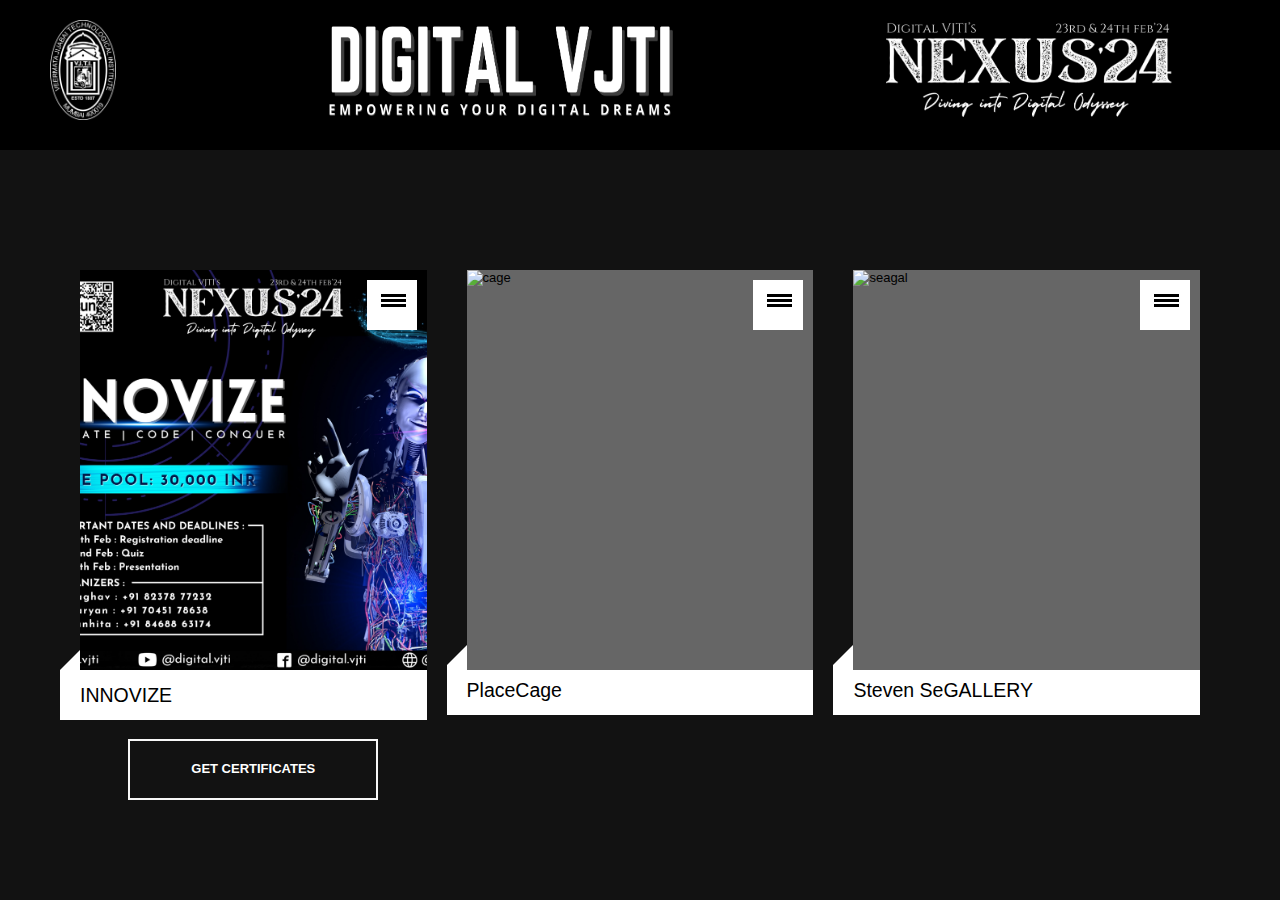
==== index.html @ 86c0597c "first" ====
<!DOCTYPE html>
<html lang="en">
<head>
<meta charset="UTF-8">
<meta name="viewport" content="width=device-width, initial-scale=1.0">
<title>Dark Theme Gallery</title>
<link rel="stylesheet" href="styles.css">
</head>
<body>

    <nav class="navbar">
        <img src="vjti.png" alt="Image 1" class="navbar-img-1" >
        <img src="digitaltext.png" alt="Image 2" class="large-img-2" >
        <img src="nexus.png" alt="Image 3" class="navbar-img-3" >
        <img src="digital.png" alt="Image 4" class="navbar-img-4" >
    </nav>

    <!-- <div class="container">
        <div class="image-container" id="imageContainer" onclick="openLink('page1.html')">
            <img src="innovize.jpg" alt="Image 1">
            <div class="btn-contain">
                <div class="btn-skew-contain">
                  <a href="page1.html" class="btn-skew">
                    <span>Get Certificates</span>
                  </a>
                </div>
              </div>
        </div>
        
        <div class="image-container" onclick="openLink('page2.html')">
            <img src="ctf.jpg" alt="Image 2">
            <div class="btn-contain">
                <div class="btn-skew-contain">
                  <a href="http://mediamilitia.com" class="btn-skew">
                    <span>Get Certificates</span>
                  </a>
                </div>
              </div>
        </div>
        <div class="image-container" onclick="openLink('page3.html')">
            <img src="image3.jpg" alt="Image 3">
            <div class="btn-contain">
                <div class="btn-skew-contain">
                  <a href="http://mediamilitia.com" class="btn-skew">
                    <span>Get Certificates</span>
                  </a>
                </div>
              </div>
        </div>
    </div> -->

    <div class="container">


        <div class="grid">

            <div class="card">
                <input id="card1" type="checkbox">
                <label class="tgl-btn" for="card1"><span></span></label>
                <div class="tgl-view">
                  <div class="card-image">
                    <img src="innovize.jpg" alt="murray">
                  </div>
                  <h2 class="card-title">INNOVIZE</h2>
                  <p class="card-detail">An ideathon in AIML and Blockchain/Web3</p>
                  <div class="btn-contain">
                    <div class="btn-skew-contain">
                      <a href="page1.html" class="btn-skew">
                        <span>Get Certificates</span>
                      </a>
                    </div>
                  </div>
                </div>
              </div>
              
              
            <div class="card">
                <input id="card2" type="checkbox">
                <label class="tgl-btn" for="card2"><span></span></label>
                <div class="tgl-view">
                    <div class="card-image">
                        <img src="https://www.placecage.com/g/600/600" alt="cage">
                    </div>
                    <h2 class="card-title">PlaceCage</h2>
                    <p class="card-detail">I think you've got this figured out by now.<br><br>Calm: https://www.placecage.com/200/300<br>Gray: https://www.placecage.com/g/200/300<br>CRAZY: https://www.placecage.com/c/200/300<br>GIF: https://www.placecage.com/gif/200/300</p>
                </div>
            </div>

            <div class="card">
                <input id="card3" type="checkbox">
                <label class="tgl-btn" for="card3"><span></span></label>
                <div class="tgl-view">
                    <div class="card-image">
                        <img src="https://www.stevensegallery.com/g/600/600" alt="seagal">
                    </div>
                    <h2 class="card-title">Steven SeGALLERY</h2>
                    <p class="card-detail">The internet was missing the ability to provide custom-sized placeholder images of Steven Segal. Now it can.<br><br>Calm: https://stevensegallery.com/200/300<br>Gray: https://stevensegallery.com/g/200/300</p>
                </div>
            </div>

        </div>
    </div>

    <script src="script.js"></script>
</body>
</html>
---- styles.css ----
body {
    margin: 0;
    padding: 0;
    font-family: Arial, sans-serif;
    background-color: #121212;
    color: bl;
}

/* Default styles for desktop */

/* Default styles for desktop */
.navbar {
    display: flex;
    justify-content: flex-start;
    align-items:normal;
    margin-bottom: 4%;
    margin-top: 0%;
    color: black;
    background-color: black;
    height: 150px;
}

.navbar-img-1 {
    width: 80px;
    height: 100px;
    margin-top: 20px;
    margin-right: 40px;
    margin-left: 50px;
}

.large-img-2 {
    display: block; /* Show image 2 by default */
    width: 350px;
    height: 100px;
    margin-top: 20px;
    margin-right: 40px;
    margin-left: 170px;
}

.navbar-img-3 {
    width: 350px;
    height: 100px;
    margin-top: 20px;
    margin-right: 40px;
    margin-left: 170px;
}

.navbar-img-4 {
    width: 100px;
    height: 100px;
    margin-top: 20px;
    margin-right: 100px;
    margin-left: 170px;
}

/* Media query for mobile devices */
@media (max-width: 768px) {
    .navbar {
        flex-wrap: wrap; /* Allow items to wrap */
        justify-content: center; /* Center items on mobile */
    }

    .navbar-img-1,
    .navbar-img-3,
    .navbar-img-4 {
        display: none; /* Hide images 1, 3, and 4 on mobile */
    }

    .large-img-2 {
        display: block; /* Show image 2 on mobile */
        width: 80%; /* Adjust width to fit mobile screen */
        margin: 20px 0; /* Add vertical margin */
    }
}




/* Styles for different image sizes and alignments */




.container {
    display: flex;
    justify-content: center;
    align-items: flex-start;
    flex-wrap: wrap;
    gap: 100px;
    padding: 20px;
}

.image-container {
    width: calc(33.33% - 20px);
    height: auto;
    cursor: pointer;
    border-radius: 10px;
    overflow: hidden;
    box-shadow: 0 4px 8px rgba(0, 0, 0, 0.3);
    transition: transform 0.3s ease;
    position: relative;
    display: flex;
    flex-direction: column;
}



.image-info {
    position: absolute;
    bottom: 0;
    left: 0;
    right: 0;
    padding: 10px;
    background-color: rgba(0, 0, 0, 0.7);
    color: #fff;
    text-align: center;
    z-index: 2;
    border-bottom-left-radius: 10px;
    border-bottom-right-radius: 10px;
    transform: translateY(100%);
    transition: transform 0.3s ease;
}

.image-container:hover .image-info {
    transform: translateY(0);
}

@media (max-width: 768px) {
    .image-container {
        width: 100%;
        margin-bottom: 20px;
    }
    .container{
        gap: 30px;
    }
}



/* ............ */


.btn-contain {
    position: absolute;
    bottom: -40px; /* Adjust the distance from the bottom */
    left: 0;
    right: 0;
    text-align: center;
  }
.btn-skew-contain {
  max-width: 270px;
  margin: 0 auto;
}
.btn-skew {
  font-family:sans-serif;
  font-weight:bold;
  text-align: center;
  color: white;
  text-transform: uppercase;
  text-decoration: none;
  -webkit-box-flex: 1;
  -ms-flex: 1 1 auto;
  flex: 1 1 auto;
  margin: 10px;
  padding: 20px;
  border: 2px solid #f7f7f7;
  text-align: center;
  text-transform: uppercase;
  position: relative;
  overflow: hidden;
  -webkit-transition: .3s;
  transition: .3s;
  display:block;
}
.btn-skew:after {
  position: absolute;
  -webkit-transition: .3s;
  transition: .3s;
  content: '';
  width: 0;
  bottom: 0;
  background: #f7f7f7;
  height: 120%;
  left: -10%;
  -webkit-transform: skewX(15deg);
  transform: skewX(15deg);
  z-index: -1;
}
.btn-skew:hover {
  cursor: pointer;
}
.btn-skew:hover:after {
  width: 100%;
  left: 0;
}
.btn-skew:hover {
  color: black;
}
.btn-skew:hover:after {
  left: -10%;
  width: 120%;
}

html,
body {
  box-sizing: content-box;
  -ms-text-size-adjust: 100%;
  -webkit-text-size-adjust: 100%;
  scroll-behavior: smooth;
  text-rendering: optimizeLegibility;
  -webkit-font-smoothing: antialiased;
  -moz-osx-font-smoothing: grayscale;
}

body {
  font-family: sans-serif;
  font-size: 13px;
  line-height: 1.3em;
  margin: 0;
}

a {
  color: #00e6b8;
}
a:hover {
  color: white;
}

div {
  box-sizing: content-box;
}

img {
  max-width: 100%;
}

h1 {
  line-height: 1em;
}

h1 small {
  display: block;
  font-size: 0.5em;
}

h2 {
  font-weight: lighter;
  line-height: 30px;
}

.container {
  margin: 40px;
  width: calc(100% - 80px);
}

.grid {
  display: grid;
  grid-template-columns: repeat(1, 1fr);
}

.card {
  height: 500px;
  margin: 0 0 40px;
  position: relative;
}
.card .card-image {
  background: #666;
  display: inline-flex;
  overflow: hidden;
  height: 400px;
  width: auto;
  transition: all 0.66s cubic-bezier(1, -0.28, 0.66, 0.48);
  position: relative;
  z-index: 1;
}
.card .card-image img {
  height: 400px;
  object-fit: cover;
  transition: all 0.66s cubic-bezier(1, -0.28, 0.66, 0.48);
}
.card .card-title {
  background: white;
  box-shadow: 0 1px 1px rgba(0, 0, 0, 0);
  transition: all 0.66s cubic-bezier(1, -0.28, 0.66, 0.48);
  margin: -5px 0 0 -20px;
  padding: 10px 20px 10px 20px;
  position: relative;
}
.card .card-title::before {
  position: absolute;
  top: -20px;
  left: 0;
  content: "";
  display: block;
  width: 0;
  height: 0;
  border-style: solid;
  border-width: 0 0 20px 20px;
  border-color: transparent transparent white transparent;
  transition: all 0.66s cubic-bezier(1, -0.28, 0.66, 0.48);
  z-index: -1;
}
.card .card-title::after {
  position: absolute;
  bottom: 0px;
  left: 0;
  content: "";
  display: block;
  width: 0;
  height: 0;
  border-style: solid;
  border-width: 20px 0 20px 20px;
  border-color: white transparent transparent transparent;
  transition: all 0.66s cubic-bezier(1, -0.28, 0.66, 0.48);
  z-index: -1;
}
.card .card-detail {
  background: white;
  background: #eee;
  height: auto;
  margin: 0;
  transition: all 0.66s cubic-bezier(1, -0.28, 0.66, 0.48);
}
.card .tgl-btn {
  background: white;
  position: absolute;
  cursor: pointer;
  display: block;
  width: 50px;
  height: 50px;
  border-radius: 0px;
  z-index: 99;
  top: 10px;
  right: 10px;
  transition: all 0.66s cubic-bezier(1, -0.28, 0.66, 0.48);
}
.card .tgl-btn span {
    background: #000;
    display: block;
    height: 3px;
    width: 25px;
    margin: 14px;
    position: relative;
    transition: all 0.66s cubic-bezier(1, -0.28, 0.66, 0.48);
  }
  .card .tgl-btn span::before, .card .tgl-btn span::after {
    content: "";
    background: #000;
    display: block;
    height: 3px;
    width: 25px;
    gap: 2px;
    position: absolute;
    transition: all 0.66s cubic-bezier(1, -0.28, 0.66, 0.48);
  }
.card .tgl-btn span::before {
  bottom: -10px;
}
.card .tgl-btn span::after {
  bottom: -5px;
}
.card [type=checkbox] {
  display: none;
}
.card [type=checkbox]:checked + .tgl-btn {
  background: transparent;
}
.card [type=checkbox]:checked + .tgl-btn span {
  background: white;
  width: 0;
}
.card [type=checkbox]:checked + .tgl-btn span::before {
  bottom: -5px;
  width: 25px;
  transform: rotate(45deg);
}
.card [type=checkbox]:checked + .tgl-btn span::after {
  bottom: -5px;
  width: 25px;
  transform: rotate(-45deg);
}
.card [type=checkbox]:not(:checked) ~ .tgl-view .card-image {
  height: 100%;
  width: 100%;
  margin: 0;
}
.card [type=checkbox]:not(:checked) ~ .tgl-view .card-detail {
  opacity: 0;
  overflow: hidden;
  padding: 0;
  min-height: 0;
  max-height: 0;
  font-size: 20px;
}
.card [type=checkbox]:checked ~ .tgl-view .card-image {
  border-radius: 30px;
  height: 60px;
  width: 60px;
  margin: 10px 0;
}
.card [type=checkbox]:checked ~ .tgl-view .card-image img {
  height: 60px;
}
.card [type=checkbox]:checked ~ .tgl-view .card-title {
  font-size: 18px;
  line-height: 60px;
  margin-top: -80px;
  margin-left: -10px;
  padding: 10px 10px 10px 80px;
  box-shadow: 0 3px 3px rgba(0, 0, 0, 0.1);
}
.card [type=checkbox]:checked ~ .tgl-view .card-title::before {
  top: 0px;
}
.card [type=checkbox]:checked ~ .tgl-view .card-title::after {
  bottom: -40px;
  font-weight: 2px;
  font-size: 25px;
}
.card [type=checkbox]:checked ~ .tgl-view .card-detail {
  opacity: 1;
  padding: 40px 20px;
  min-height: 290px;
  max-height: 400px;
  font-size: 20px;
}

@media only screen and (min-width: 500px) {
  .grid {
    margin-left: -20px;
    margin-right: -20px;
    grid-template-columns: repeat(2, 1fr);
  }

  .card {
    margin: 20px;
  }
}
@media only screen and (min-width: 900px) {
  .container {
    margin: 80px auto;
    max-width: 1200px;
    width: calc(100% - 160px);
  }

  .grid {
    grid-template-columns: repeat(3, 1fr);
  }
}
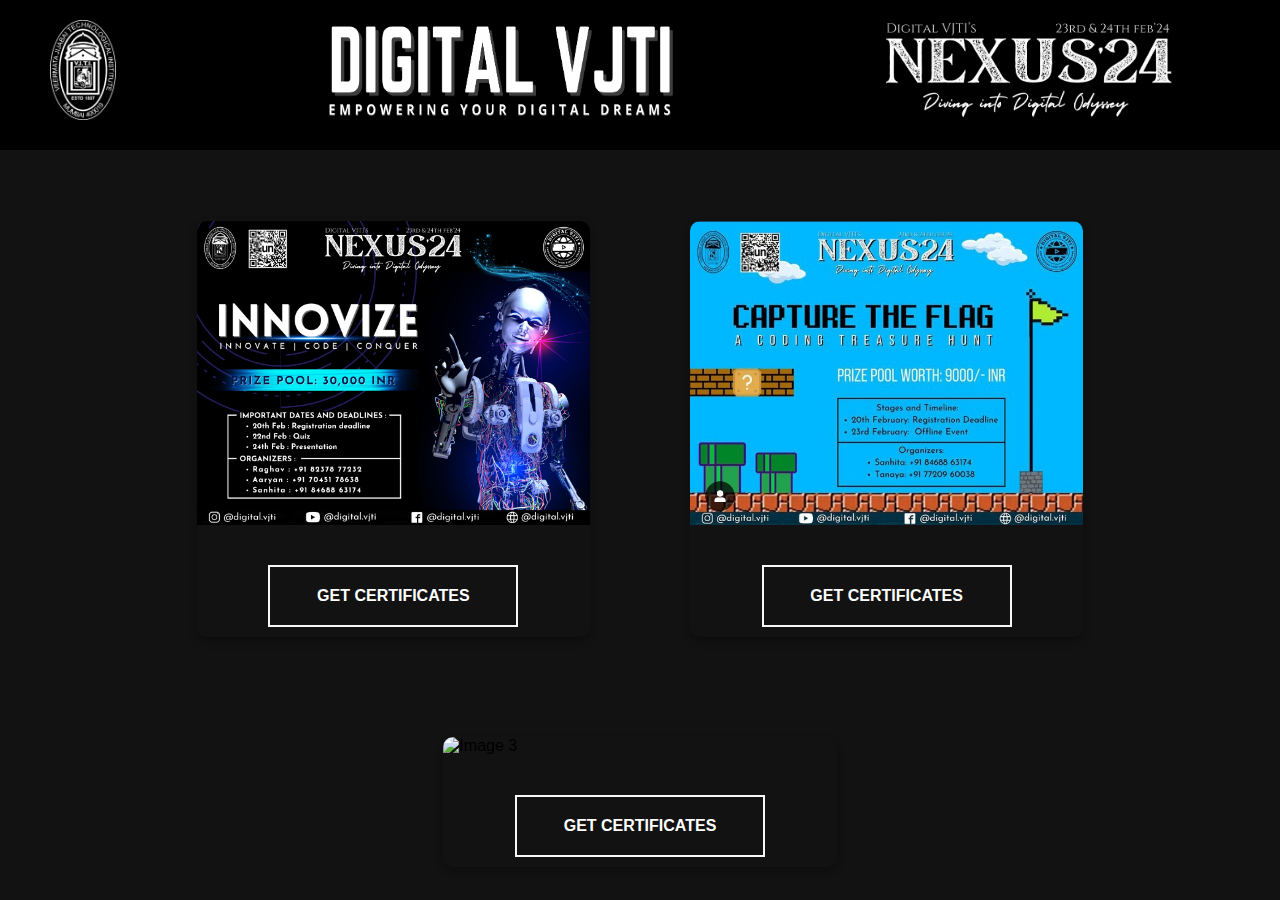
==== commit ca41c75f: "first" ====
--- a/index.html
+++ b/index.html
@@ -15,17 +15,18 @@
         <img src="digital.png" alt="Image 4" class="navbar-img-4" >
     </nav>
 
-    <!-- <div class="container">
+    <div class="container">
         <div class="image-container" id="imageContainer" onclick="openLink('page1.html')">
             <img src="innovize.jpg" alt="Image 1">
             <div class="btn-contain">
-                <div class="btn-skew-contain">
-                  <a href="page1.html" class="btn-skew">
-                    <span>Get Certificates</span>
-                  </a>
-                </div>
+              <div class="btn-skew-contain">
+                <a href="page1.html" class="btn-skew">
+                  <span>Get Certificates</span>
+                </a>
               </div>
+            </div>
         </div>
+        
         
         <div class="image-container" onclick="openLink('page2.html')">
             <img src="ctf.jpg" alt="Image 2">
@@ -47,59 +48,9 @@
                 </div>
               </div>
         </div>
-    </div> -->
+    </div>
 
-    <div class="container">
-
-
-        <div class="grid">
-
-            <div class="card">
-                <input id="card1" type="checkbox">
-                <label class="tgl-btn" for="card1"><span></span></label>
-                <div class="tgl-view">
-                  <div class="card-image">
-                    <img src="innovize.jpg" alt="murray">
-                  </div>
-                  <h2 class="card-title">INNOVIZE</h2>
-                  <p class="card-detail">An ideathon in AIML and Blockchain/Web3</p>
-                  <div class="btn-contain">
-                    <div class="btn-skew-contain">
-                      <a href="page1.html" class="btn-skew">
-                        <span>Get Certificates</span>
-                      </a>
-                    </div>
-                  </div>
-                </div>
-              </div>
-              
-              
-            <div class="card">
-                <input id="card2" type="checkbox">
-                <label class="tgl-btn" for="card2"><span></span></label>
-                <div class="tgl-view">
-                    <div class="card-image">
-                        <img src="https://www.placecage.com/g/600/600" alt="cage">
-                    </div>
-                    <h2 class="card-title">PlaceCage</h2>
-                    <p class="card-detail">I think you've got this figured out by now.<br><br>Calm: https://www.placecage.com/200/300<br>Gray: https://www.placecage.com/g/200/300<br>CRAZY: https://www.placecage.com/c/200/300<br>GIF: https://www.placecage.com/gif/200/300</p>
-                </div>
-            </div>
-
-            <div class="card">
-                <input id="card3" type="checkbox">
-                <label class="tgl-btn" for="card3"><span></span></label>
-                <div class="tgl-view">
-                    <div class="card-image">
-                        <img src="https://www.stevensegallery.com/g/600/600" alt="seagal">
-                    </div>
-                    <h2 class="card-title">Steven SeGALLERY</h2>
-                    <p class="card-detail">The internet was missing the ability to provide custom-sized placeholder images of Steven Segal. Now it can.<br><br>Calm: https://stevensegallery.com/200/300<br>Gray: https://stevensegallery.com/g/200/300</p>
-                </div>
-            </div>
-
-        </div>
-    </div>
+    
 
     <script src="script.js"></script>
 </body>
--- a/styles.css
+++ b/styles.css
@@ -141,11 +141,12 @@
 
 
 .btn-contain {
-    position: absolute;
-    bottom: -40px; /* Adjust the distance from the bottom */
+    position:relative;
+    bottom: 0px; /* Adjust the distance from the bottom */
     left: 0;
     right: 0;
     text-align: center;
+    margin-top: 30px;
   }
 .btn-skew-contain {
   max-width: 270px;
@@ -201,249 +202,161 @@
   width: 120%;
 }
 
-html,
-body {
-  box-sizing: content-box;
-  -ms-text-size-adjust: 100%;
-  -webkit-text-size-adjust: 100%;
-  scroll-behavior: smooth;
-  text-rendering: optimizeLegibility;
-  -webkit-font-smoothing: antialiased;
-  -moz-osx-font-smoothing: grayscale;
-}
-
-body {
-  font-family: sans-serif;
-  font-size: 13px;
-  line-height: 1.3em;
-  margin: 0;
-}
-
-a {
-  color: #00e6b8;
-}
-a:hover {
-  color: white;
-}
-
-div {
-  box-sizing: content-box;
-}
-
-img {
-  max-width: 100%;
-}
-
-h1 {
-  line-height: 1em;
-}
-
-h1 small {
-  display: block;
-  font-size: 0.5em;
-}
-
-h2 {
-  font-weight: lighter;
-  line-height: 30px;
-}
-
-.container {
-  margin: 40px;
-  width: calc(100% - 80px);
-}
-
-.grid {
-  display: grid;
-  grid-template-columns: repeat(1, 1fr);
-}
-
-.card {
-  height: 500px;
-  margin: 0 0 40px;
+
+
+.grid-container {
+  display: flex;
+  justify-content: center; /* Center the tiles horizontally */
+  align-items: center; /* Center the tiles vertically */
+  gap: 20px;
+  padding: 10px;
+}
+
+.tile {
+  background-color: #f2f2f2;
+  border-radius: 10px;
+  padding: 10px;
+  box-shadow: 0 4px 8px rgba(0, 0, 0, 0.1);
+  display: flex;
+  justify-content: space-between;
+  align-items: center;
+  width: 400px;
+}
+
+.name {
+  font-size: 18px;
+  font-weight: bold;
+  margin: 10px;
+}
+
+.btn-download {
+  padding: 10px 20px;
+  height: 40px;
+  background-color: black;
+  color: #fff;
+  border: none;
+  border-radius: 5px;
+  cursor: pointer;
   position: relative;
-}
-.card .card-image {
-  background: #666;
-  display: inline-flex;
   overflow: hidden;
-  height: 400px;
-  width: auto;
-  transition: all 0.66s cubic-bezier(1, -0.28, 0.66, 0.48);
-  position: relative;
-  z-index: 1;
-}
-.card .card-image img {
-  height: 400px;
-  object-fit: cover;
-  transition: all 0.66s cubic-bezier(1, -0.28, 0.66, 0.48);
-}
-.card .card-title {
-  background: white;
-  box-shadow: 0 1px 1px rgba(0, 0, 0, 0);
-  transition: all 0.66s cubic-bezier(1, -0.28, 0.66, 0.48);
-  margin: -5px 0 0 -20px;
-  padding: 10px 20px 10px 20px;
-  position: relative;
-}
-.card .card-title::before {
+  transition: color 0.3s ease, background-color 0.3s ease;
+}
+
+.btn-download::before {
+  content: '';
   position: absolute;
-  top: -20px;
-  left: 0;
-  content: "";
-  display: block;
+  top: -15px;
+  left: 50%;
+  transform: translateX(-50%);
   width: 0;
   height: 0;
-  border-style: solid;
-  border-width: 0 0 20px 20px;
-  border-color: transparent transparent white transparent;
-  transition: all 0.66s cubic-bezier(1, -0.28, 0.66, 0.48);
-  z-index: -1;
-}
-.card .card-title::after {
-  position: absolute;
-  bottom: 0px;
-  left: 0;
-  content: "";
-  display: block;
-  width: 0;
-  height: 0;
-  border-style: solid;
-  border-width: 20px 0 20px 20px;
-  border-color: white transparent transparent transparent;
-  transition: all 0.66s cubic-bezier(1, -0.28, 0.66, 0.48);
-  z-index: -1;
-}
-.card .card-detail {
-  background: white;
-  background: #eee;
-  height: auto;
-  margin: 0;
-  transition: all 0.66s cubic-bezier(1, -0.28, 0.66, 0.48);
-}
-.card .tgl-btn {
-  background: white;
-  position: absolute;
-  cursor: pointer;
-  display: block;
-  width: 50px;
-  height: 50px;
-  border-radius: 0px;
-  z-index: 99;
-  top: 10px;
-  right: 10px;
-  transition: all 0.66s cubic-bezier(1, -0.28, 0.66, 0.48);
-}
-.card .tgl-btn span {
-    background: #000;
-    display: block;
-    height: 3px;
-    width: 25px;
-    margin: 14px;
-    position: relative;
-    transition: all 0.66s cubic-bezier(1, -0.28, 0.66, 0.48);
+  border-left: 8px solid transparent;
+  border-right: 8px solid transparent;
+  border-bottom: 8px solid #fff; /* Color of the pointer */
+  opacity: 0;
+  transition: opacity 0.3s ease, top 0.3s ease;
+}
+
+.btn-download:hover::before {
+  top: 0;
+  opacity: 1;
+}
+
+.btn-download:hover {
+  background-color: #0056b3;
+  color: #fff;
+}
+
+
+
+
+
+
+
+@media (max-width: 768px) {
+  .grid-container {
+    flex-direction: column; /* Stack tiles vertically */
+    align-items: stretch; /* Stretch tiles to full width */
   }
-  .card .tgl-btn span::before, .card .tgl-btn span::after {
-    content: "";
-    background: #000;
-    display: block;
-    height: 3px;
-    width: 25px;
-    gap: 2px;
-    position: absolute;
-    transition: all 0.66s cubic-bezier(1, -0.28, 0.66, 0.48);
+
+  .tile {
+    width: 100%; /* Full width for tiles on mobile */
+    margin-bottom: 20px; /* Add space between stacked tiles */
   }
-.card .tgl-btn span::before {
-  bottom: -10px;
-}
-.card .tgl-btn span::after {
-  bottom: -5px;
-}
-.card [type=checkbox] {
-  display: none;
-}
-.card [type=checkbox]:checked + .tgl-btn {
-  background: transparent;
-}
-.card [type=checkbox]:checked + .tgl-btn span {
-  background: white;
-  width: 0;
-}
-.card [type=checkbox]:checked + .tgl-btn span::before {
-  bottom: -5px;
-  width: 25px;
-  transform: rotate(45deg);
-}
-.card [type=checkbox]:checked + .tgl-btn span::after {
-  bottom: -5px;
-  width: 25px;
-  transform: rotate(-45deg);
-}
-.card [type=checkbox]:not(:checked) ~ .tgl-view .card-image {
-  height: 100%;
-  width: 100%;
-  margin: 0;
-}
-.card [type=checkbox]:not(:checked) ~ .tgl-view .card-detail {
-  opacity: 0;
-  overflow: hidden;
-  padding: 0;
-  min-height: 0;
-  max-height: 0;
-  font-size: 20px;
-}
-.card [type=checkbox]:checked ~ .tgl-view .card-image {
-  border-radius: 30px;
-  height: 60px;
-  width: 60px;
-  margin: 10px 0;
-}
-.card [type=checkbox]:checked ~ .tgl-view .card-image img {
-  height: 60px;
-}
-.card [type=checkbox]:checked ~ .tgl-view .card-title {
-  font-size: 18px;
-  line-height: 60px;
-  margin-top: -80px;
-  margin-left: -10px;
-  padding: 10px 10px 10px 80px;
-  box-shadow: 0 3px 3px rgba(0, 0, 0, 0.1);
-}
-.card [type=checkbox]:checked ~ .tgl-view .card-title::before {
-  top: 0px;
-}
-.card [type=checkbox]:checked ~ .tgl-view .card-title::after {
-  bottom: -40px;
-  font-weight: 2px;
-  font-size: 25px;
-}
-.card [type=checkbox]:checked ~ .tgl-view .card-detail {
-  opacity: 1;
-  padding: 40px 20px;
-  min-height: 290px;
-  max-height: 400px;
-  font-size: 20px;
-}
-
-@media only screen and (min-width: 500px) {
-  .grid {
-    margin-left: -20px;
-    margin-right: -20px;
-    grid-template-columns: repeat(2, 1fr);
-  }
-
-  .card {
-    margin: 20px;
-  }
-}
-@media only screen and (min-width: 900px) {
-  .container {
-    margin: 80px auto;
-    max-width: 1200px;
-    width: calc(100% - 160px);
-  }
-
-  .grid {
-    grid-template-columns: repeat(3, 1fr);
-  }
-}
+}
+
+
+.buttonwrapper {
+	position: absolute;
+	top: 50%;
+	left: 50%;
+	transform: translate(-50%, -50%);
+}
+
+.button {
+	position: absolute;
+	top: 50%;
+	left: 50%;
+	transform: translate(-50%, -50%);
+	width: 200px;
+	height: 80px;
+	border: none;
+	background: #353434;
+	font-family: 'Julius Sans One', sans-serif;
+	font-size: 15pt;
+	color: white;
+	cursor: pointer;
+	transition: .5s;
+	overflow: hidden;
+	border-radius: 5px;
+	outline: none;
+}
+
+.button:after {
+	content: "";
+	z-index: 1;
+	position: absolute;
+	height: 85px;
+	width: 0px;
+	top: 50%;
+	left: 0;
+  color: white;
+	transform: translateY(-50%);
+	background: black;
+	transition: .1s linear;
+  
+}
+
+.button:before {
+	content: url("tick.png");
+	z-index: 2;
+	position: absolute;
+	top: 50%;
+	left: 50%;
+	transform: translate(-50%, -50%);
+	display: none;
+	transition: all .4s .4s;
+  color: white;
+}
+
+.button:hover {
+	box-shadow: 2px 2px 20px #181818;
+}
+
+.button.clicked {
+	width: 800px;
+	color: #353434;
+}
+
+.clicked:after {
+	width: 100%;
+	transition: width 4s .8s linear;
+}
+
+.button.complete {
+	width: 85px;
+}
+
+.complete:before {
+	display: initial;
+}
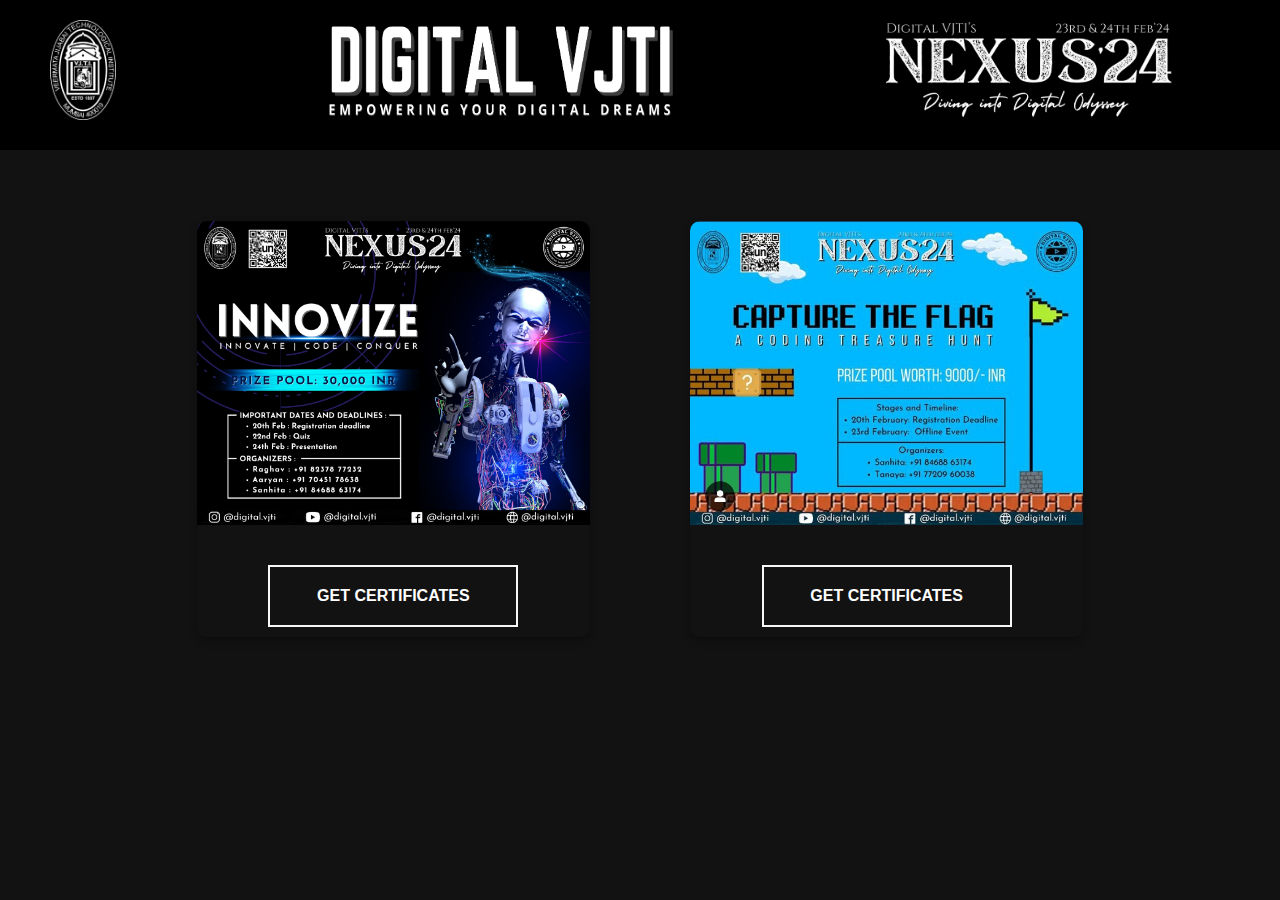
==== commit a7332862: "images" ====
--- a/index.html
+++ b/index.html
@@ -9,18 +9,18 @@
 <body>
 
     <nav class="navbar">
-        <img src="vjti.png" alt="Image 1" class="navbar-img-1" >
-        <img src="digitaltext.png" alt="Image 2" class="large-img-2" >
-        <img src="nexus.png" alt="Image 3" class="navbar-img-3" >
-        <img src="digital.png" alt="Image 4" class="navbar-img-4" >
+        <img src="images/vjti.png" alt="Image 1" class="navbar-img-1" >
+        <img src="images/digitaltext.png" alt="Image 2" class="large-img-2" >
+        <img src="images/nexus.png" alt="Image 3" class="navbar-img-3" >
+        <img src="images/digital.png" alt="Image 4" class="navbar-img-4" >
     </nav>
 
     <div class="container">
         <div class="image-container" id="imageContainer" onclick="openLink('page1.html')">
-            <img src="innovize.jpg" alt="Image 1">
+            <img src="images/innovize.jpg" alt="Image 1">
             <div class="btn-contain">
               <div class="btn-skew-contain">
-                <a href="page1.html" class="btn-skew">
+                <a href="innovizeoption.html" class="btn-skew">
                   <span>Get Certificates</span>
                 </a>
               </div>
@@ -29,29 +29,17 @@
         
         
         <div class="image-container" onclick="openLink('page2.html')">
-            <img src="ctf.jpg" alt="Image 2">
+            <img src="images/ctf.jpg" alt="Image 2">
             <div class="btn-contain">
                 <div class="btn-skew-contain">
-                  <a href="http://mediamilitia.com" class="btn-skew">
+                  <a href="ctf.html" class="btn-skew">
                     <span>Get Certificates</span>
                   </a>
                 </div>
               </div>
         </div>
-        <div class="image-container" onclick="openLink('page3.html')">
-            <img src="image3.jpg" alt="Image 3">
-            <div class="btn-contain">
-                <div class="btn-skew-contain">
-                  <a href="http://mediamilitia.com" class="btn-skew">
-                    <span>Get Certificates</span>
-                  </a>
-                </div>
-              </div>
-        </div>
+        
     </div>
-
-    
-
     <script src="script.js"></script>
 </body>
 </html>
--- a/styles.css
+++ b/styles.css
@@ -1,3 +1,5 @@
+@import url("https://fonts.googleapis.com/css2?family=Lexend+Mega&display=swap");
+
 body {
     margin: 0;
     padding: 0;
@@ -102,8 +104,6 @@
     display: flex;
     flex-direction: column;
 }
-
-
 
 .image-info {
     position: absolute;
@@ -220,7 +220,7 @@
   display: flex;
   justify-content: space-between;
   align-items: center;
-  width: 400px;
+  width: 600px; /* Increased width to 600px */
 }
 
 .name {
@@ -228,6 +228,193 @@
   font-weight: bold;
   margin: 10px;
 }
+
+.buttonwrapper {
+  position: relative;
+  display: flex;
+  align-items: center;
+}
+
+.buttons {
+  width: 180px; /* Reduced width */
+  height: 40px; /* Reduced height */
+  border: none;
+  background: #353434;
+  font-family: 'Julius Sans One', sans-serif;
+  font-size: 10pt; /* Reduced font size */
+  color: white;
+  cursor: pointer;
+  transition: .5s;
+  border-radius: 5px;
+  outline: none;
+  display: flex; /* Enable flexbox */
+  justify-content: center; /* Center content horizontally */
+  align-items: center; /* Center content vertically */
+  position: relative; /* Ensure proper stacking of pseudo-elements */
+}
+
+.buttons:after {
+  content: "";
+  z-index: 1;
+  position: absolute;
+  height: 40px; /* Reduced height */
+  width: 0px;
+  top: 50%;
+  left: 0;
+  transform: translateY(-50%);
+  background: black;
+  transition: .1s linear;
+  border-radius: 5px;
+}
+
+.buttons:before {
+  content: url("images/tick.png");
+  z-index: 2;
+  position: absolute;
+  top: 50%;
+  left: 50%;
+  transform: translate(-50%, -50%);
+  display: none;
+  transition: all .4s .4s;
+}
+
+.buttons:hover {
+  box-shadow: 2px 2px 10px #181818; /* Reduced box-shadow */
+}
+
+.buttons.clicked {
+  width: 250px; /* Adjusted width */
+  color: transparent; /* Make the text transparent (invisible) */
+}
+
+.clicked:after {
+  width: 100%;
+  transition: width 2s .4s linear; /* Adjusted transition duration */
+}
+
+.buttons.complete {
+  width: 45px; /* Reduced width */
+}
+
+.complete:before {
+  content: '';
+  display: initial;
+  position: absolute;
+  top: 50%;
+  left: 50%;
+  transform: translate(-50%, -50%);
+  width: 24px; /* Adjust as needed */
+  height: 24px; /* Adjust as needed */
+  background-image: url("images/tick.png"); /* Adjust as needed */
+  background-size: cover;
+}
+
+
+/* Styling for the LinkedIn button */
+
+
+
+/* .buttons {
+  color: #fff;
+  background: hsl(227, 10%, 10%);
+  font: 300 1em 'Fira Sans', sans-serif;
+  justify-content: center;
+  align-content: center;
+  align-items: center;
+  text-align: center;
+  min-height: 100vh;
+  display: flex;
+} */
+
+button {
+  background: none;
+  border: 2px solid;
+  font: inherit;
+  line-height: 1;
+  padding: 0.75em 2em;
+  color: var(--color);
+  transition: 0.25s;
+  height: 40px;
+  display: flex;
+  align-items: center;
+  border-radius: 5px;
+}
+
+.slide {
+    --color: #0077b5;
+    --hover: #0077b5;
+}
+
+button.slide:hover,
+button.slide:focus {
+  border-color: var(--hover);
+  color: #fff;
+  box-shadow: inset 0 0 0 9999px var(--hover); /* Adjust box-shadow to cover the entire button */
+}
+
+button.slide:active {
+  box-shadow: none; /* Remove box-shadow on button click */
+}
+
+
+@media screen and (max-width: 768px) {
+  .tile {
+    height: auto;
+    flex-direction: column; /* Reset height to auto */
+    width:300px;
+  }
+    
+  .buttonwrapper {
+    margin-bottom: 20px; /* Increase the vertical gap between buttons */
+  }
+
+  .buttons{
+    margin-top: 15px;
+  }
+
+  
+  .slide{
+    margin-top: 20px;
+
+  }
+
+  .name {
+    font-size: 25px;
+    font-weight: bold;
+    margin: 10px;
+  }
+  
+}
+
+.heading-container {
+  text-align: center; /* Center the heading horizontally */
+  margin-top: 50px; /* Add margin for spacing */
+}
+
+.white-heading {
+  color: white;
+}
+
+
+
+
+
+
+
+
+
+
+
+
+
+
+
+
+
+
+
+
+
 
 .btn-download {
   padding: 10px 20px;
@@ -240,10 +427,11 @@
   position: relative;
   overflow: hidden;
   transition: color 0.3s ease, background-color 0.3s ease;
+  margin-left: 20px;
 }
 
 .btn-download::before {
-  content: '';
+  
   position: absolute;
   top: -15px;
   left: 50%;
@@ -272,91 +460,28 @@
 
 
 
-
-@media (max-width: 768px) {
-  .grid-container {
-    flex-direction: column; /* Stack tiles vertically */
-    align-items: stretch; /* Stretch tiles to full width */
-  }
-
-  .tile {
-    width: 100%; /* Full width for tiles on mobile */
-    margin-bottom: 20px; /* Add space between stacked tiles */
-  }
-}
-
-
-.buttonwrapper {
-	position: absolute;
-	top: 50%;
-	left: 50%;
-	transform: translate(-50%, -50%);
-}
-
-.button {
-	position: absolute;
-	top: 50%;
-	left: 50%;
-	transform: translate(-50%, -50%);
-	width: 200px;
-	height: 80px;
-	border: none;
-	background: #353434;
-	font-family: 'Julius Sans One', sans-serif;
-	font-size: 15pt;
-	color: white;
-	cursor: pointer;
-	transition: .5s;
-	overflow: hidden;
-	border-radius: 5px;
-	outline: none;
-}
-
-.button:after {
-	content: "";
-	z-index: 1;
-	position: absolute;
-	height: 85px;
-	width: 0px;
-	top: 50%;
-	left: 0;
-  color: white;
-	transform: translateY(-50%);
-	background: black;
-	transition: .1s linear;
-  
-}
-
-.button:before {
-	content: url("tick.png");
-	z-index: 2;
-	position: absolute;
-	top: 50%;
-	left: 50%;
-	transform: translate(-50%, -50%);
-	display: none;
-	transition: all .4s .4s;
-  color: white;
-}
-
-.button:hover {
-	box-shadow: 2px 2px 20px #181818;
-}
-
-.button.clicked {
-	width: 800px;
-	color: #353434;
-}
-
-.clicked:after {
-	width: 100%;
-	transition: width 4s .8s linear;
-}
-
-.button.complete {
-	width: 85px;
-}
-
-.complete:before {
-	display: initial;
-}
+svg {
+    font-family: "Lexend Mega", sans-serif;
+    width: 100%; height: 100%;
+}
+svg text {
+    animation: stroke 5s infinite alternate;
+    stroke-width: 2;
+    stroke: #A326FF;
+    font-size: 100px;
+}
+@keyframes stroke {
+    0%   {
+        fill: rgba(125,34,173,0); stroke: rgba(163,38,255,1);
+        stroke-dashoffset: 25%; stroke-dasharray: 0 50%; stroke-width: 2;
+    }
+    70%  {fill: rgba(125,34,173,0); stroke: rgba(163,38,255,1); }
+    80%  {fill: rgba(125,34,173,0); stroke: rgba(163,38,255,1); stroke-width: 3; }
+    100% {
+        fill: rgba(125,34,173,1); stroke: rgba(163,38,255,0);
+        stroke-dashoffset: -25%; stroke-dasharray: 50% 0; stroke-width: 0;
+    }
+}
+.wrapper {background-color: #121212};
+
+
